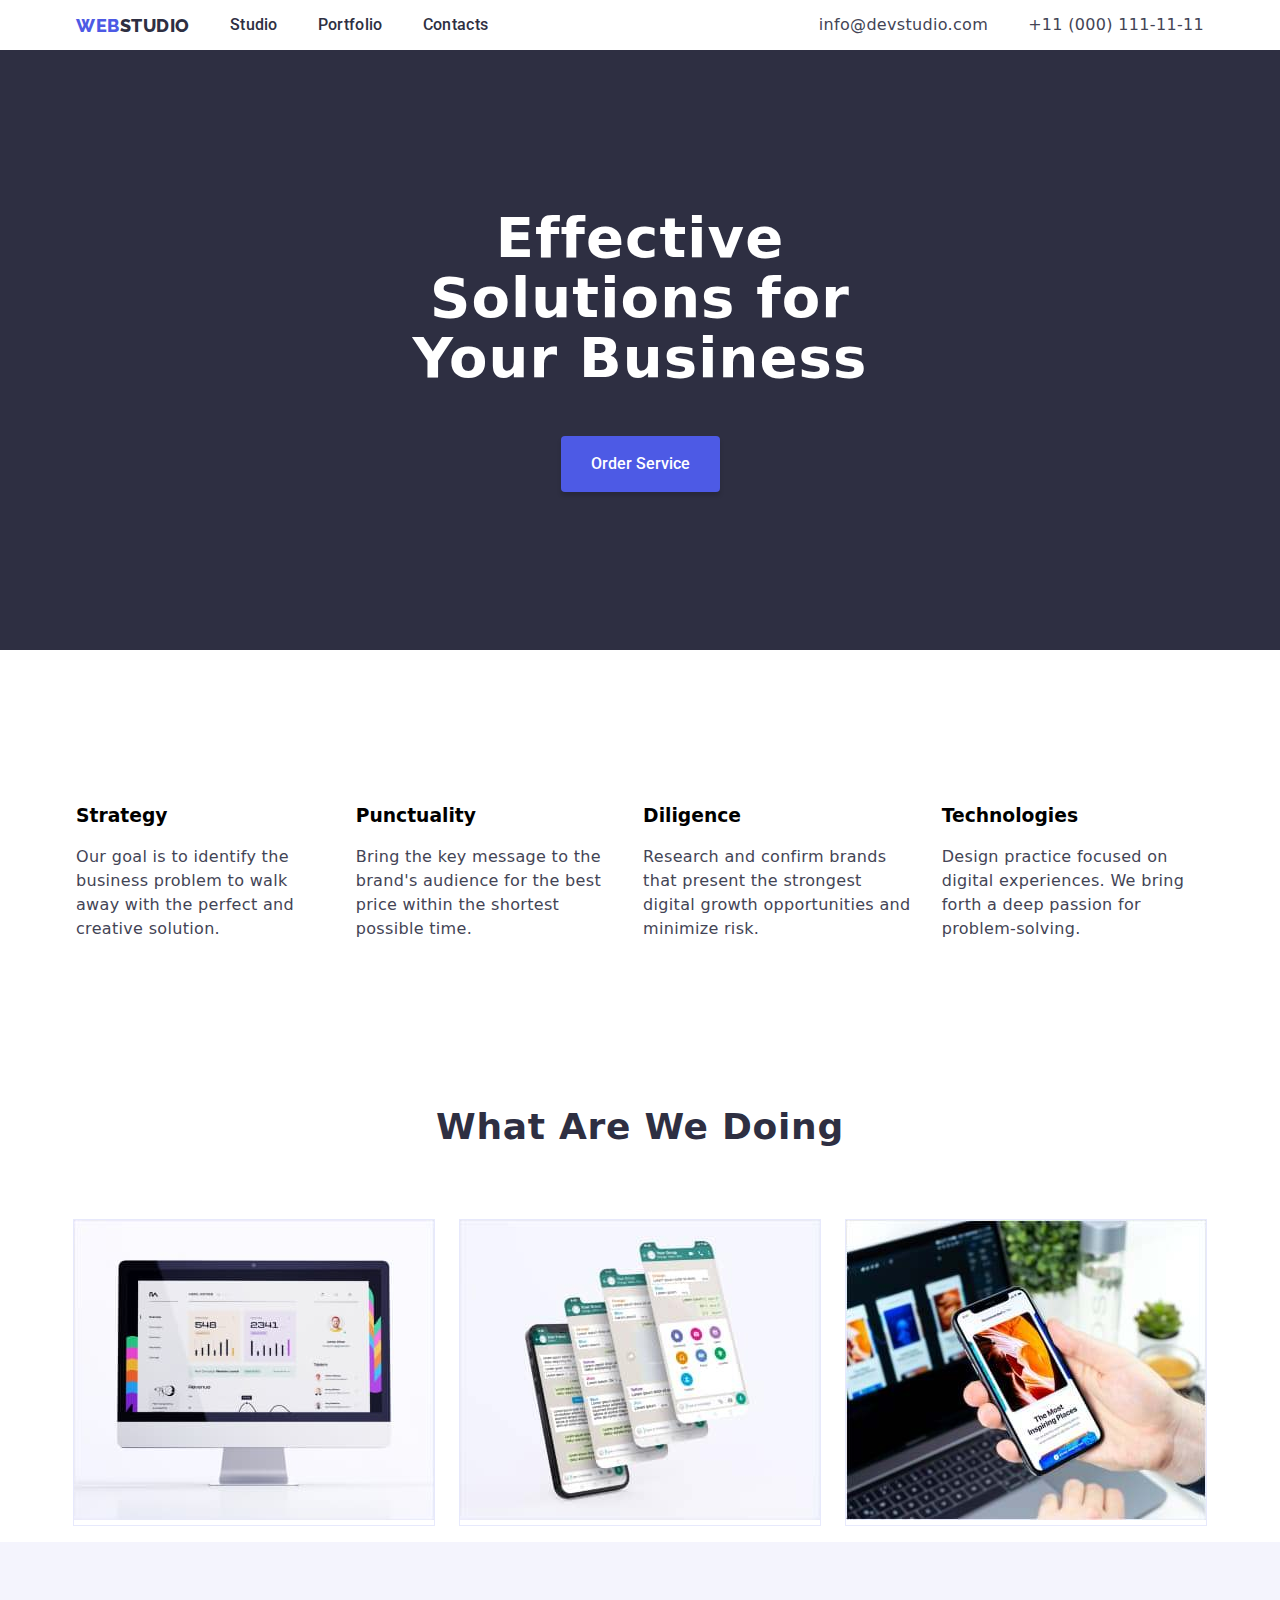
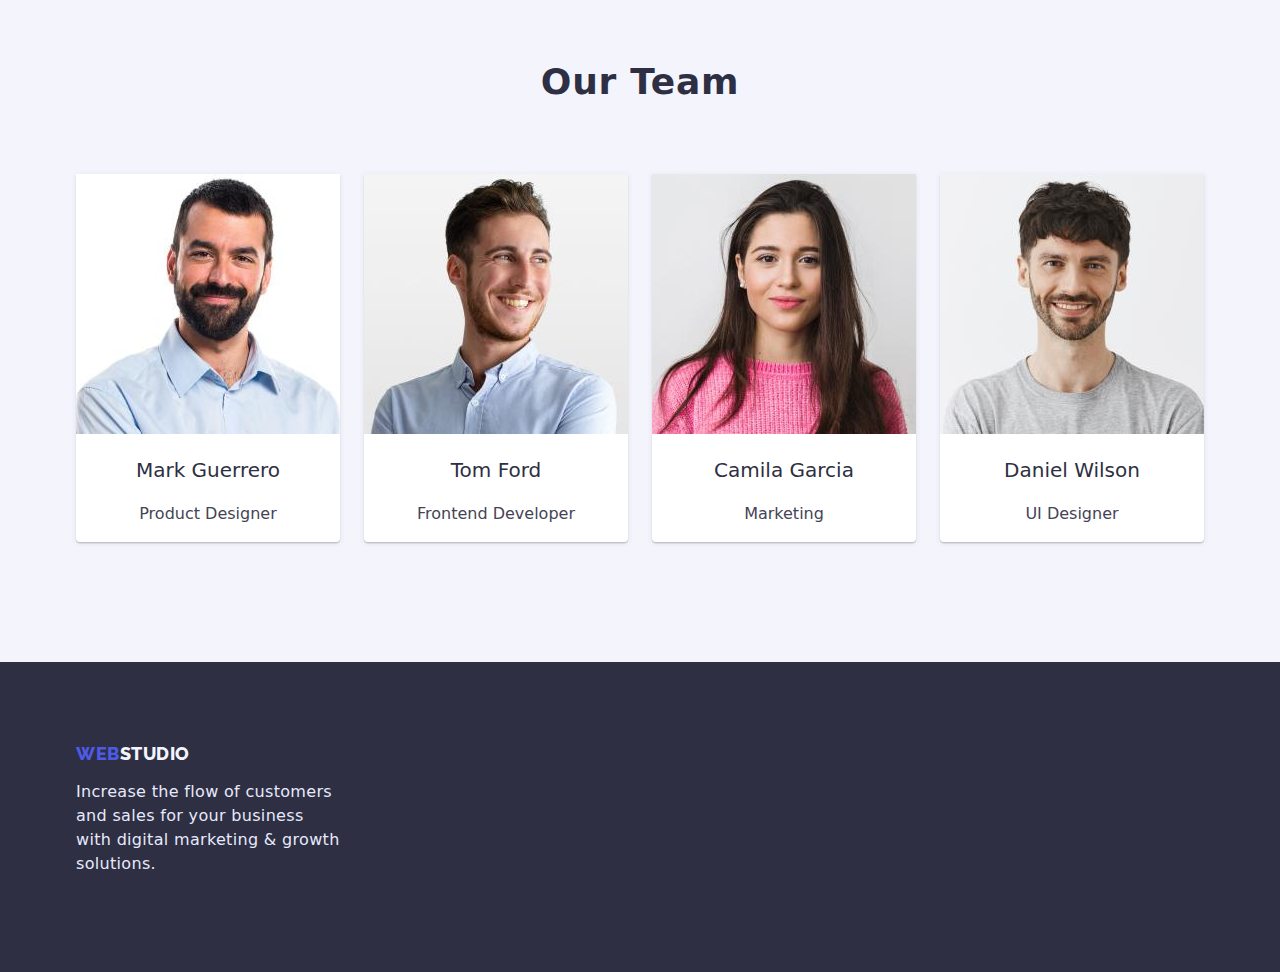
==== index.html @ f9d50184 "flexes" ====
<!DOCTYPE html>
<html lang="en">

<head>
  <meta charset="UTF-8" />
  <meta http-equiv="X-UA-Compatible" content="IE=edge" />
  <meta name="viewport" content="width=device-width, initial-scale=1.0" />
  <title>WebStudio</title>
  <link type="text/css" rel="preconnect" href="https://fonts.gstatic.com" crossorigin />
  <link type="text/css" rel="stylesheet" href="./css/styles.css" />
  <link rel="stylesheet" href="https://cdnjs.cloudflare.com/ajax/libs/modern-normalize/1.1.0/modern-normalize.min.css">
</head>

<body>
  <!--Top line-->
  <header>
    <div class="container">
      <!-- Main navigation -->
      <nav>
        <a class="design-logo" href="./index.html">Web<span class="desing-logo-part">Studio</span></a>
        <ul class="main-nav-buttons">
          <li><a class="links" href="./studio.html">Studio</a></li>
          <li class="portfolio">
            <a class="links" href="./portfolio.html">Portfolio</a>
          </li>
          <li><a class="links" href="./contacts.html">Contacts</a></li>
        </ul>
        <address>
          <ul class="contacts">
            <li class="mail">
              <a class="links" href=" mailto:info@devstudio.com">info@devstudio.com</a>
            </li>
            <li class="tel">
              <a class="links" href="tel:+110001111111">+11 (000) 111-11-11</a>
            </li>
          </ul>
        </address>
      </nav>
      <!-- Contacts -->

    </div>
  </header>
  <!-- Main content-->
  <!--section1-->
  <main>
    <section class="section1">
      <div class="container">
        <h1>Effective Solutions for Your Business</h1>
        <button class="order-button" type="button">Order Service</button>
      </div>
    </section>
    <!--section2-->
    <section>
      <div class="container">
        <h2 class="visually-hidden">Our Advantages</h2>
        <ul class="adv-list">
          <li>
            <h3 class="adv-headings">Strategy</h3>
            <p class="avd-inf">
              Our goal is to identify the business problem to walk away with the
              perfect and creative solution.
            </p>
          </li>
          <li>
            <h3 class="adv-headings">Punctuality</h3>
            <p class="avd-inf">
              Bring the key message to the brand's audience for the best price
              within the shortest possible time.
            </p>
          </li>
          <li>
            <h3 class="adv-headings">Diligence</h3>
            <p class="avd-inf">
              Research and confirm brands that present the strongest digital
              growth opportunities and minimize risk.
            </p>
          </li>
          <li>
            <h3 class="adv-headings">Technologies</h3>
            <p class="avd-inf">
              Design practice focused on digital experiences. We bring forth a
              deep passion for problem-solving.
            </p>
          </li>
        </ul>
      </div>
    </section>
    <!--Services-->
    <!--section3-->
    <section>
      <div class="container">
        <h2 class="options-title">What are we doing</h2>
        <ul class="options-list">
          <li class="options-img">
            <img src="./images/scrn.jpg" alt="apps" width="360" />
          </li>
          <li class="options-img">
            <img src="./images/phone.jpg" alt="websites" width="360" />
          </li>
          <li class="options-img">
            <img src="./images/phonescrn.jpg" alt="social media" width="360" />
          </li>
        </ul>
      </div>
    </section>
    <!--Our team-->
    <!--section4-->
    <section id="our-team">
      <div class="container">
        <h2 class="team-title">Our Team</h2>
        <ul class="team-list">
          <li>
            <img src="./images/teammemb2.jpg" alt="Mark Guerrero" width="264" />
            <h3>Mark Guerrero</h3>
            <p>Product Designer</p>
          </li>
          <li>
            <img src="./images/teammemb1.jpg" alt="Tom Ford" width="264" />
            <h3>Tom Ford</h3>
            <p>Frontend Developer</p>
          </li>
          <li>
            <img src="./images/teammemb.jpg" alt="Camila Garcia" width="264" />
            <h3>Camila Garcia</h3>
            <p>Marketing</p>
          </li>
          <li>
            <img src="./images/teammeb3.jpg" alt="Daniel Wilson" width="264" />
            <h3>Daniel Wilson</h3>
            <p>UI Designer</p>
          </li>
        </ul>
      </div>
    </section>
  </main>
  <!--Footer-->
  <footer>
    <div class="container">
      <a class="design-logo" href="./index.html">Web<span class="desing-logo-part2">Studio</span></a>
      <p class="footer-goal">
        Increase the flow of customers and sales for your business with digital
        marketing & growth solutions.
      </p>
    </div>
  </footer>
</body>

</html>
---- css/styles.css ----
@import url("https://fonts.googleapis.com/css2?family=Roboto:wght@400;500;700&display=swap");
@import url("https://fonts.googleapis.com/css2?family=Raleway:wght@800&display=swap");
* {
  box-sizing: border-box;
}
:root {
  --primary-brand: #4d5ae5;
  --dark: #2e2f42;
  --light: #f4f4fd;
  --text: #434455;
  --accent: #e7e9fc;
  --pressed-state: #404bbf;
}
body {
  background-color: white;
  margin: 0;
  font-family: "Roboto";
}
/*header*/
.container {
  width: 100%;
  max-width: 1158px;
  padding: 0 15px;
  margin: 0 auto;
}
header {
  width: 100%;
  top: 0;
  display: flex;
  align-items: center;
}

/*navigation*/

nav {
  display: flex;
  align-items: center;
  justify-content: space-around;
}
.design-logo {
  font-family: "Raleway";

  text-transform: uppercase;
  text-decoration: none;
  font-weight: 800;
  font-size: 18px;
  line-height: 21px;
  display: flex;
  align-items: center;
  letter-spacing: 0.03em;
  color: var(--primary-brand);
}

.desing-logo-part {
  text-decoration: none;
  display: flex;
  align-items: center;
  color: var(--dark);
}
.desing-logo-part2 {
  text-decoration: none;
  display: flex;
  align-items: center;
  color: var(--light);
}
.main-nav-buttons {
  display: flex;
  font-family: "Roboto";
  font-weight: 500;
  font-size: 16px;
  letter-spacing: 0.02em;
  list-style-type: none;
  cursor: pointer;
  flex-grow: 1;
  gap: 40px;
}

.main-nav-buttons .links {
  color: var(--dark);
}
.main-nav-buttons .links:active {
  color: var(--pressed-state);
  text-decoration: underline var(--pressed-state);
}

.links {
  text-decoration-line: none;
}

/*contacts*/
.contacts {
  font-size: 16px;
  letter-spacing: 0.02em;
  align-items: center;
  display: flex;
  list-style-type: none;
  margin: 0;
  padding: 0;
}

.contacts .mail {
  margin-right: 40px;
}
.contacts a {
  font-style: normal;
  color: var(--text);
}
.contacts a:active {
  color: var(--pressed-state);
}
/*section*/
.section1 {
  display: flex;
  background-color: var(--dark);
  height: 600px;
  align-items: center;
  justify-content: center;
  flex-direction: column;
}
h1 {
  width: 511px;
  font-weight: 700;
  font-size: 56px;
  line-height: 60px;
  text-align: center;
  letter-spacing: 0.02em;
  color: white;
  margin: 0 auto 48px auto;
}
.order-button {
  width: 159px;
  height: 56px;
  font-family: "Roboto";
  margin: auto;
  font-weight: 500;
  font-size: 16px;
  display: flex;
  background: var(--primary-brand);
  box-shadow: 0px 4px 4px rgba(0, 0, 0, 0.15);
  cursor: pointer;
  border-radius: 4px;
  align-items: center;
  justify-content: center;
  color: white;
  padding: 0;
  border: 0;
}
.order-button:hover {
  background-color: var(--pressed-state);
}
.visually-hidden {
  position: absolute;
  width: 1px;
  height: 1px;
  margin: -1px;
  border: 0;
  padding: 0;
  white-space: nowrap;
  clip-path: inset(100%);
  clip: rect(0 0 0 0);
  overflow: hidden;
}
.adv-list {
  display: flex;
  list-style-type: none;
  justify-content: center;
  gap: 24px;
  padding: 120px 0;
}
h2 {
  font-weight: 700;
  font-size: 36px;
  line-height: 40px;
  text-align: center;
  letter-spacing: 0.02em;
  text-transform: capitalize;
  color: var(--dark);
}

.avd-inf {
  font-size: 16px;
  line-height: 24px;
  letter-spacing: 0.02em;
  color: var(--text);
  padding: 0px;
}
/*Services*/
/*section3*/
.options-title {
  text-transform: capitalize;
  text-align: center;
  margin-bottom: 72px;
}
.options-list {
  padding: 0;
  justify-content: center;
  gap: 24px;
  list-style-type: none;
  display: flex;
}
.options-img {
  box-sizing: border-box;
  background-blend-mode: soft-light, normal;
  border: 1px solid var(--accent);
}
/*Our team*/
/*section4*/
#our-team {
  background-color: var(--light);
  padding: 120px 0;
}
.team-title {
  text-transform: capitalize;
  margin: 0 0 72px 0;
}
.team-list {
  list-style-type: none;
  justify-content: center;
  display: flex;
  margin: 0 156px;
  padding: 0;
}
.team-list li {
  text-align: center;
  margin: 0 12px;
  background: white;
  box-shadow: 0px 1px 6px rgba(46, 47, 66, 0.08),
    0px 1px 1px rgba(46, 47, 66, 0.16), 0px 2px 1px rgba(46, 47, 66, 0.08);
  border-radius: 0px 0px 4px 4px;
}
.team-list h3 {
  font-weight: 500;
  font-size: 20px;
  line-height: 24px;
  color: var(--dark);
}
.team-list p {
  font-size: 16px;
  line-height: 24px;
  color: var(--text);
}
/*footer*/
footer {
  height: 310px;
  background: var(--dark);
  align-items: center;
  display: flex;
}
.footer-goal {
  width: 264px;
  font-size: 16px;
  line-height: 24px;
  letter-spacing: 0.02em;
  color: var(--accent);
}
/*PORTFOLIO*/
.panel-buttons {
  list-style-type: none;
  justify-content: center;
  display: flex;
  flex-direction: row;
  align-items: flex-start;
  padding: 0px;
  gap: 24px;
  margin: 96px 0 72px 0;
}
.optins-button {
  padding: 12px 24px;
  height: 48px;
  background: var(--light);
  border: 1px solid var(--accent);
  border-radius: 4px;
  /*text button*/
  font-family: "Roboto";

  font-weight: 500;
  font-size: 16px;
  line-height: 24px;
  display: flex;
  align-items: center;
  text-align: center;
  letter-spacing: 0.04em;
  color: var(--primary-brand);
}
.optins-button:hover {
  background-color: var(--pressed-state);
  color: white;
  cursor: pointer;
}

.work-examples {
  width: calc(100% - 312px);
  flex-wrap: wrap;
  list-style-type: none;
  justify-content: center;
  display: flex;
  margin: 0 156px 72px 156px;
  padding: 0;
}
.work-examples li {
  width: calc(100% / 3 - 26px);
  height: 420px;
  margin: 0 12px;
  box-sizing: border-box;
  background: white;
  border: 1px solid var(--accent);
  margin-bottom: 48px;
}
.work-examples h3 {
  margin: 32px 0 8px 16px;
  font-weight: 500;
  font-size: 20px;
  line-height: 24px;
  letter-spacing: 0.02em;
  color: var(--dark);
}
.work-examples p {
  margin: 0 0 32px 16px;
  font-size: 16px;
  line-height: 24px;
  letter-spacing: 0.02em;
  color: var(--text);
}
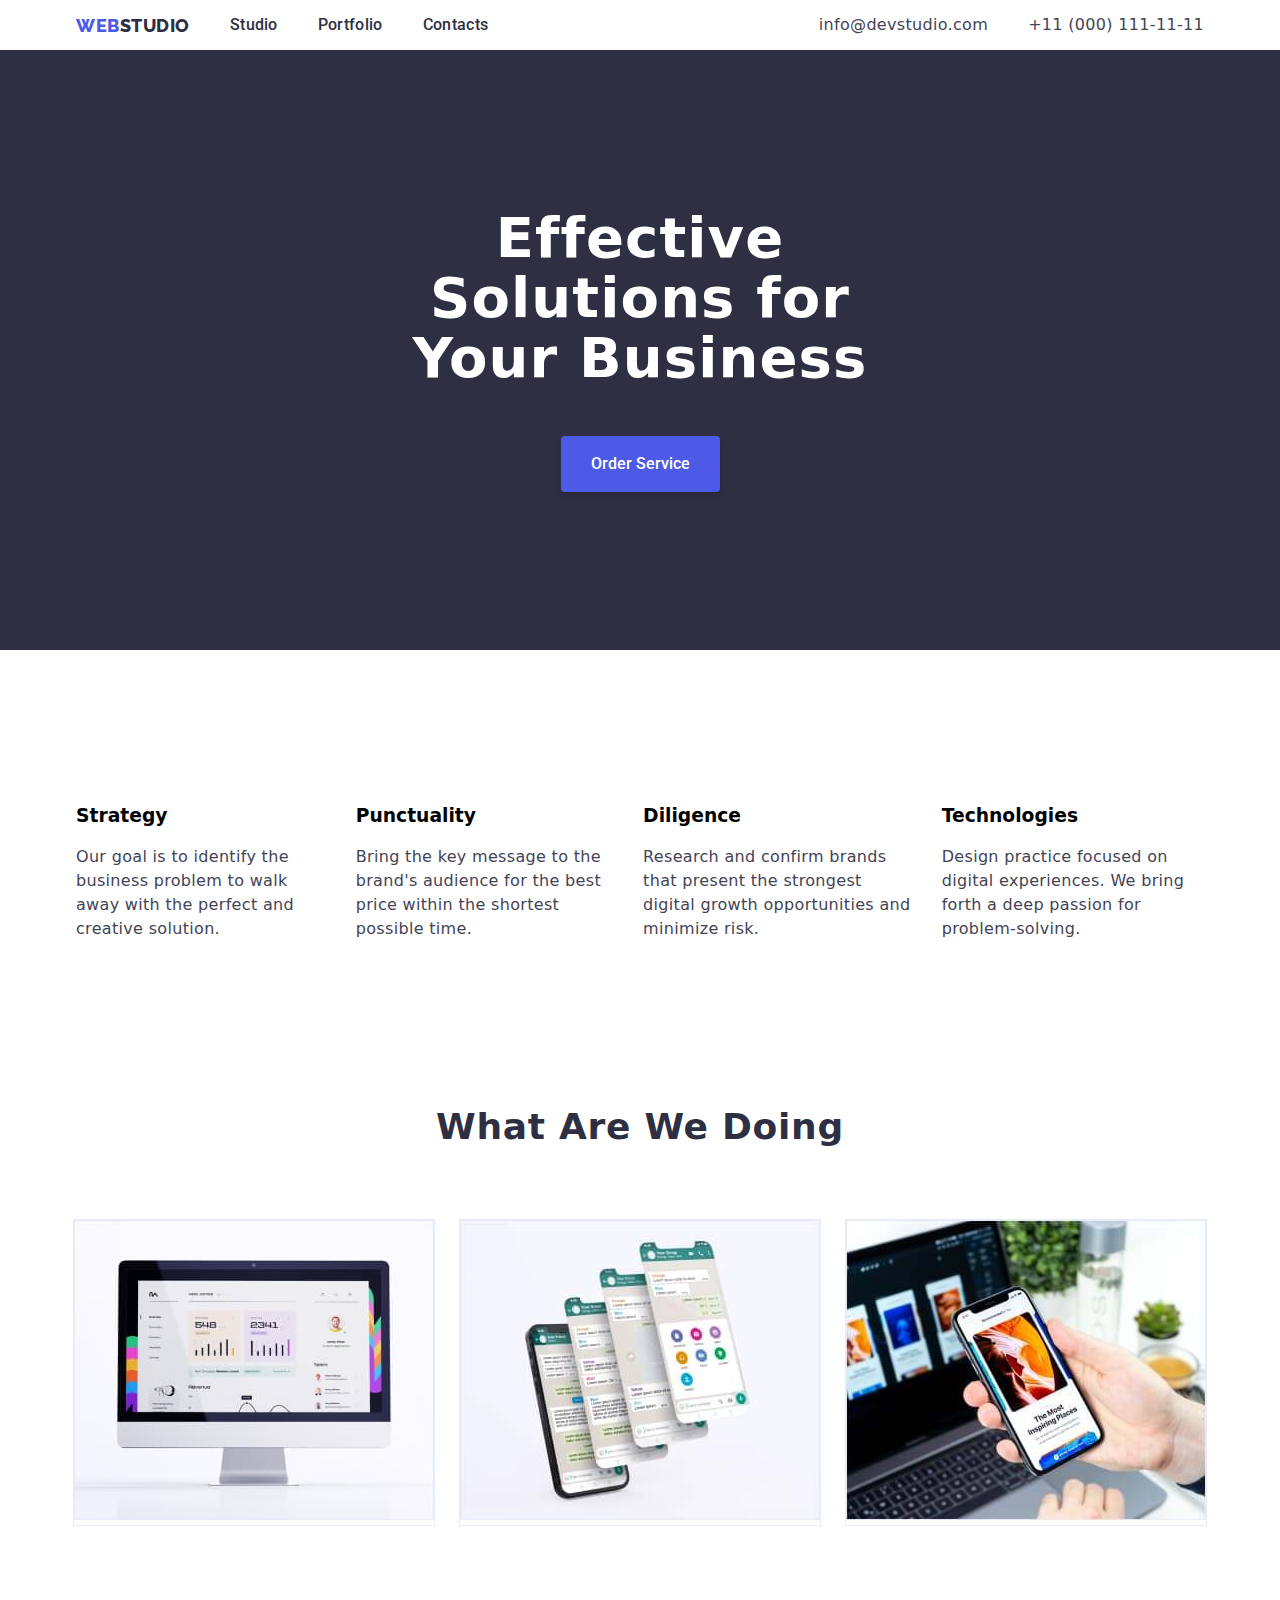
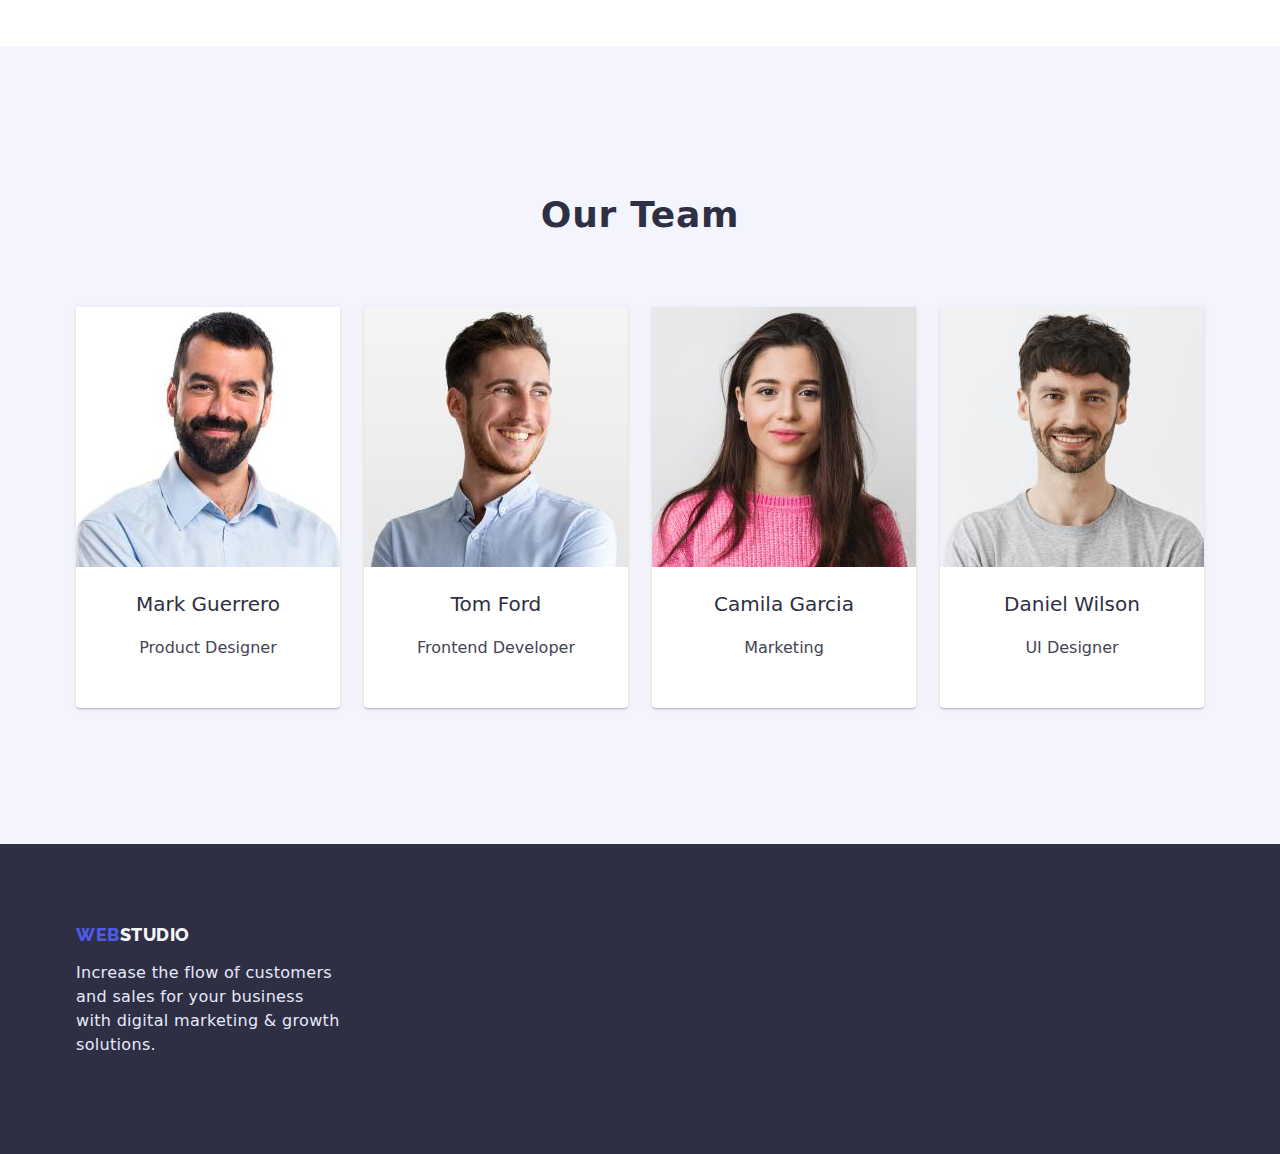
==== commit 4ca6dbff: "finish" ====
--- a/index.html
+++ b/index.html
@@ -105,29 +105,37 @@
     </section>
     <!--Our team-->
     <!--section4-->
-    <section id="our-team">
+    <section id="team-members-section">
       <div class="container">
-        <h2 class="team-title">Our Team</h2>
-        <ul class="team-list">
+        <h2>Our Team</h2>
+        <ul class="team-members-list">
           <li>
-            <img src="./images/teammemb2.jpg" alt="Mark Guerrero" width="264" />
-            <h3>Mark Guerrero</h3>
-            <p>Product Designer</p>
+            <div class="member">
+              <img src="./images/teammemb2.jpg" alt="Mark Guerrero" width="264" />
+              <h3 class="member-name">Mark Guerrero</h3>
+              <p class="member-job">Product Designer</p>
+            </div>
           </li>
           <li>
-            <img src="./images/teammemb1.jpg" alt="Tom Ford" width="264" />
-            <h3>Tom Ford</h3>
-            <p>Frontend Developer</p>
+            <div class="member">
+              <img src="./images/teammemb1.jpg" alt="Tom Ford" width="264" />
+              <h3 class="member-name">Tom Ford</h3>
+              <p class="member-job">Frontend Developer</p>
+            </div>
           </li>
           <li>
-            <img src="./images/teammemb.jpg" alt="Camila Garcia" width="264" />
-            <h3>Camila Garcia</h3>
-            <p>Marketing</p>
+            <div class="member">
+              <img src="./images/teammemb.jpg" alt="Camila Garcia" width="264" />
+              <h3 class="member-name">Camila Garcia</h3>
+              <p class="member-job">Marketing</p>
+            </div>
           </li>
           <li>
-            <img src="./images/teammeb3.jpg" alt="Daniel Wilson" width="264" />
-            <h3>Daniel Wilson</h3>
-            <p>UI Designer</p>
+            <div class="member">
+              <img src="./images/teammeb3.jpg" alt="Daniel Wilson" width="264" />
+              <h3 class="member-name">Daniel Wilson</h3>
+              <p class="member-job">UI Designer</p>
+            </div>
           </li>
         </ul>
       </div>
--- a/css/styles.css
+++ b/css/styles.css
@@ -186,7 +186,7 @@
 }
 /*Services*/
 /*section3*/
-.options-title {
+h2 {
   text-transform: capitalize;
   text-align: center;
   margin-bottom: 72px;
@@ -205,36 +205,34 @@
 }
 /*Our team*/
 /*section4*/
-#our-team {
+#team-members-section {
+  margin-top: 120px;
+  padding: 120px 0 120px 0;
   background-color: var(--light);
-  padding: 120px 0;
-}
-.team-title {
-  text-transform: capitalize;
-  margin: 0 0 72px 0;
-}
-.team-list {
-  list-style-type: none;
-  justify-content: center;
-  display: flex;
-  margin: 0 156px;
-  padding: 0;
-}
-.team-list li {
-  text-align: center;
-  margin: 0 12px;
+}
+.team-members-list {
+  padding: 0;
+  justify-content: center;
+  gap: 24px;
+  list-style-type: none;
+  display: flex;
+  flex-wrap: wrap;
+}
+.member {
+  padding-bottom: 32px;
+  text-align: center;
   background: white;
   box-shadow: 0px 1px 6px rgba(46, 47, 66, 0.08),
     0px 1px 1px rgba(46, 47, 66, 0.16), 0px 2px 1px rgba(46, 47, 66, 0.08);
   border-radius: 0px 0px 4px 4px;
 }
-.team-list h3 {
+.member-name {
   font-weight: 500;
   font-size: 20px;
   line-height: 24px;
   color: var(--dark);
 }
-.team-list p {
+.member-job {
   font-size: 16px;
   line-height: 24px;
   color: var(--text);
@@ -289,33 +287,27 @@
 }
 
 .work-examples {
-  width: calc(100% - 312px);
+  padding: 0;
+  justify-content: center;
+  gap: 24px;
+  list-style-type: none;
+  display: flex;
   flex-wrap: wrap;
-  list-style-type: none;
-  justify-content: center;
-  display: flex;
-  margin: 0 156px 72px 156px;
-  padding: 0;
-}
-.work-examples li {
-  width: calc(100% / 3 - 26px);
-  height: 420px;
-  margin: 0 12px;
-  box-sizing: border-box;
+  margin-bottom: 120px;
+}
+.work-item {
+  flex-basis: calc((100% - 48px) / 3);
   background: white;
-  border: 1px solid var(--accent);
-  margin-bottom: 48px;
-}
-.work-examples h3 {
-  margin: 32px 0 8px 16px;
+  border: 0 solid var(--accent);
+}
+.work-item-title {
   font-weight: 500;
   font-size: 20px;
   line-height: 24px;
   letter-spacing: 0.02em;
   color: var(--dark);
 }
-.work-examples p {
-  margin: 0 0 32px 16px;
+.work-item-sphere {
   font-size: 16px;
   line-height: 24px;
   letter-spacing: 0.02em;
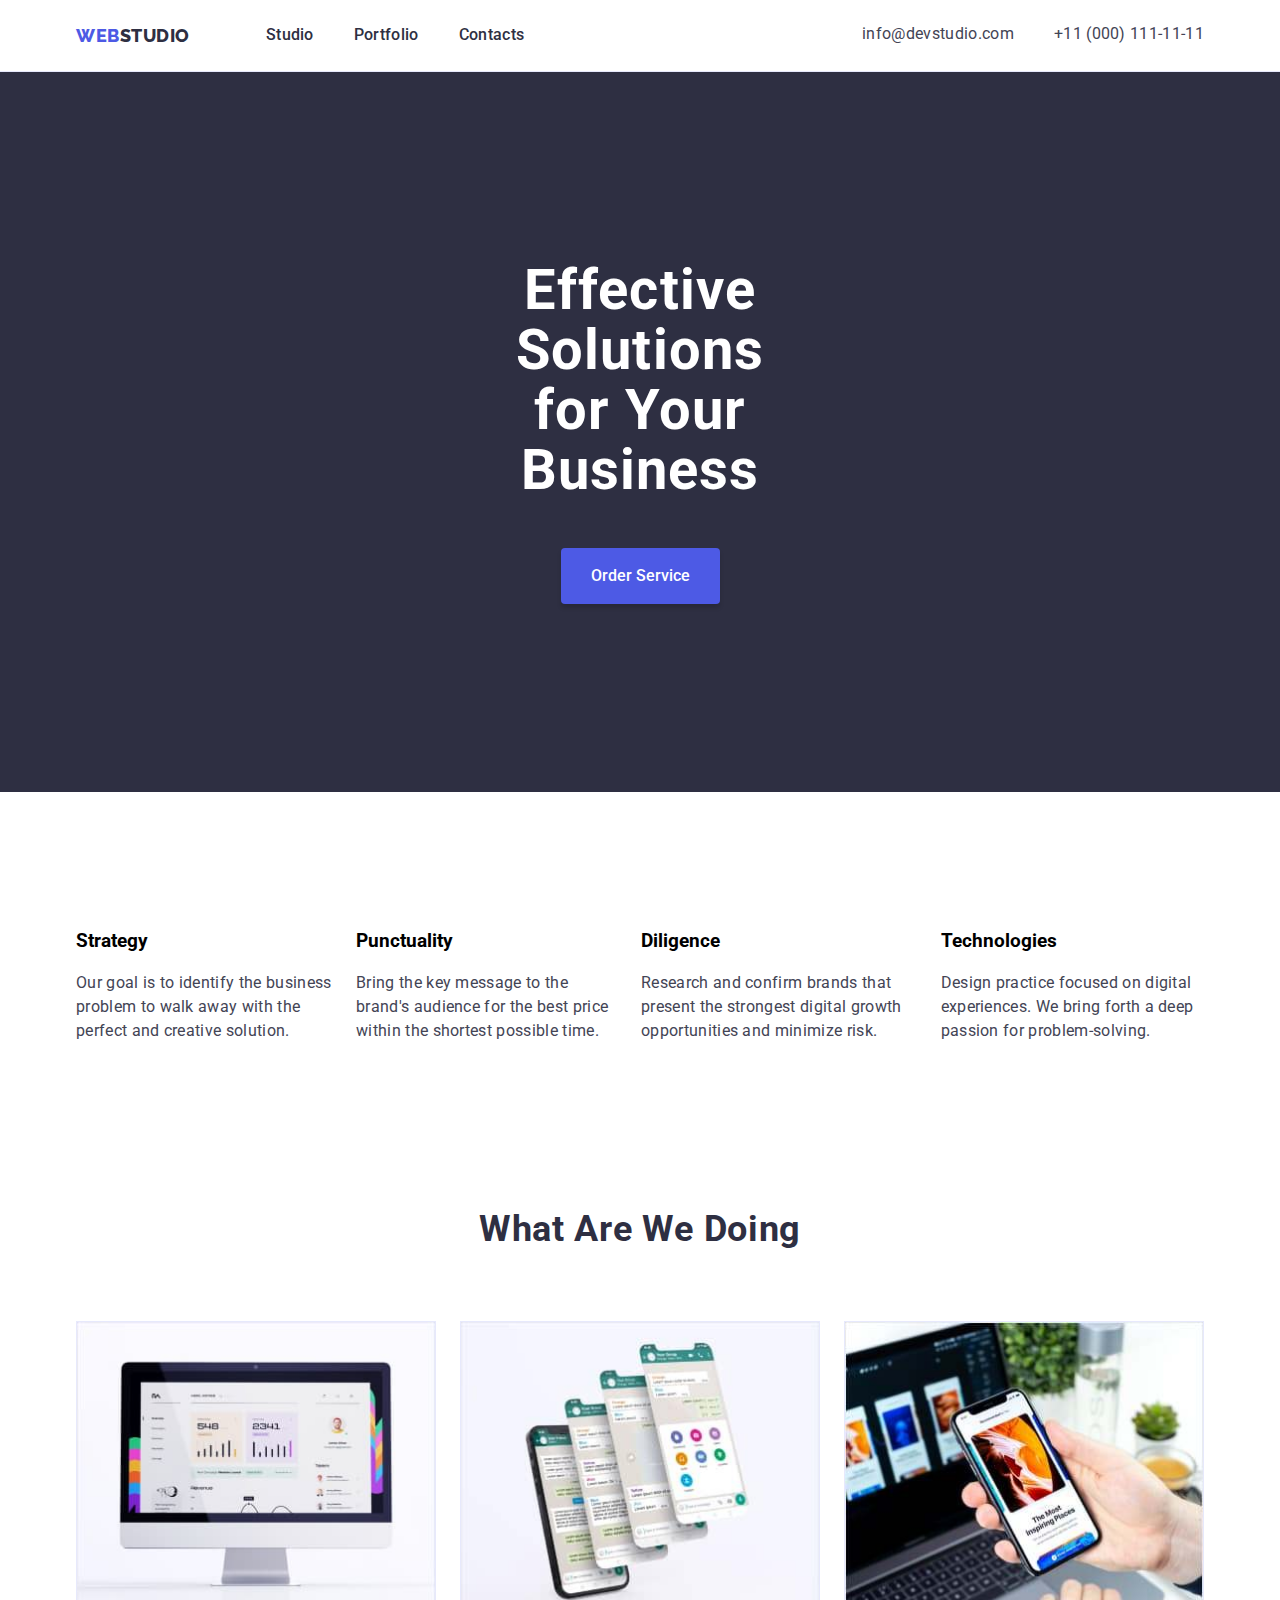
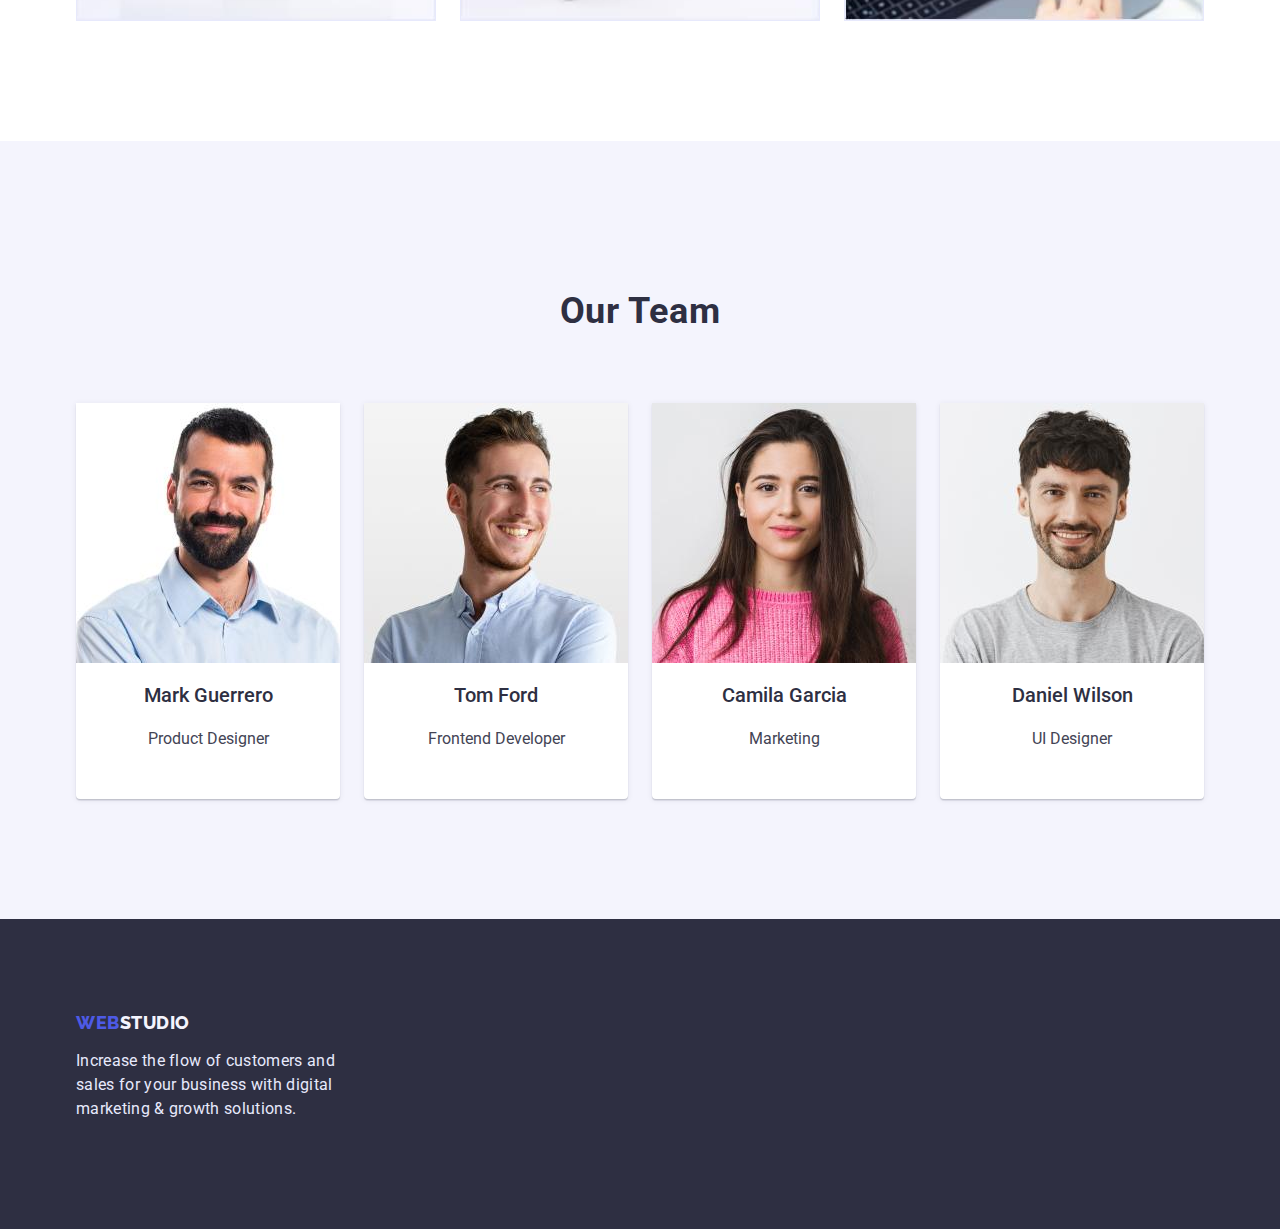
==== commit 8f004750: "changes" ====
--- a/index.html
+++ b/index.html
@@ -8,13 +8,12 @@
   <title>WebStudio</title>
   <link type="text/css" rel="preconnect" href="https://fonts.gstatic.com" crossorigin />
   <link type="text/css" rel="stylesheet" href="./css/styles.css" />
-  <link rel="stylesheet" href="https://cdnjs.cloudflare.com/ajax/libs/modern-normalize/1.1.0/modern-normalize.min.css">
 </head>
 
 <body>
   <!--Top line-->
   <header>
-    <div class="container">
+    <div class="container" id="header-container">
       <!-- Main navigation -->
       <nav>
         <a class="design-logo" href="./index.html">Web<span class="desing-logo-part">Studio</span></a>
@@ -25,17 +24,17 @@
           </li>
           <li><a class="links" href="./contacts.html">Contacts</a></li>
         </ul>
-        <address>
-          <ul class="contacts">
-            <li class="mail">
-              <a class="links" href=" mailto:info@devstudio.com">info@devstudio.com</a>
-            </li>
-            <li class="tel">
-              <a class="links" href="tel:+110001111111">+11 (000) 111-11-11</a>
-            </li>
-          </ul>
-        </address>
       </nav>
+      <address>
+        <ul class="contacts">
+          <li class="mail">
+            <a class="links" href=" mailto:info@devstudio.com">info@devstudio.com</a>
+          </li>
+          <li class="tel">
+            <a class="links" href="tel:+110001111111">+11 (000) 111-11-11</a>
+          </li>
+        </ul>
+      </address>
       <!-- Contacts -->
 
     </div>
@@ -87,7 +86,7 @@
     </section>
     <!--Services-->
     <!--section3-->
-    <section>
+    <section id="section3">
       <div class="container">
         <h2 class="options-title">What are we doing</h2>
         <ul class="options-list">
--- a/css/styles.css
+++ b/css/styles.css
@@ -1,5 +1,6 @@
 @import url("https://fonts.googleapis.com/css2?family=Roboto:wght@400;500;700&display=swap");
 @import url("https://fonts.googleapis.com/css2?family=Raleway:wght@800&display=swap");
+@import url("https://cdnjs.cloudflare.com/ajax/libs/modern-normalize/1.1.0/modern-normalize.min.css");
 * {
   box-sizing: border-box;
 }
@@ -16,6 +17,15 @@
   margin: 0;
   font-family: "Roboto";
 }
+ul {
+  margin: 0;
+  padding: 0;
+}
+img {
+  display: block;
+  max-width: 100%;
+  height: auto;
+}
 /*header*/
 .container {
   width: 100%;
@@ -23,11 +33,16 @@
   padding: 0 15px;
   margin: 0 auto;
 }
+#header-container {
+  display: flex;
+  justify-content: space-between;
+}
 header {
   width: 100%;
-  top: 0;
-  display: flex;
-  align-items: center;
+  display: flex;
+  align-items: center;
+  height: 72px;
+  border-bottom: 1px solid var(--accent);
 }
 
 /*navigation*/
@@ -39,7 +54,7 @@
 }
 .design-logo {
   font-family: "Raleway";
-
+  margin-right: 76px;
   text-transform: uppercase;
   text-decoration: none;
   font-weight: 800;
@@ -94,8 +109,6 @@
   align-items: center;
   display: flex;
   list-style-type: none;
-  margin: 0;
-  padding: 0;
 }
 
 .contacts .mail {
@@ -112,13 +125,12 @@
 .section1 {
   display: flex;
   background-color: var(--dark);
-  height: 600px;
+  padding: 188px 472px;
   align-items: center;
   justify-content: center;
   flex-direction: column;
 }
 h1 {
-  width: 511px;
   font-weight: 700;
   font-size: 56px;
   line-height: 60px;
@@ -186,13 +198,15 @@
 }
 /*Services*/
 /*section3*/
+#section3 {
+  padding-bottom: 120px;
+}
 h2 {
   text-transform: capitalize;
   text-align: center;
   margin-bottom: 72px;
 }
 .options-list {
-  padding: 0;
   justify-content: center;
   gap: 24px;
   list-style-type: none;
@@ -206,12 +220,10 @@
 /*Our team*/
 /*section4*/
 #team-members-section {
-  margin-top: 120px;
-  padding: 120px 0 120px 0;
+  padding: 120px 0;
   background-color: var(--light);
 }
 .team-members-list {
-  padding: 0;
   justify-content: center;
   gap: 24px;
   list-style-type: none;
@@ -287,7 +299,6 @@
 }
 
 .work-examples {
-  padding: 0;
   justify-content: center;
   gap: 24px;
   list-style-type: none;
@@ -296,9 +307,9 @@
   margin-bottom: 120px;
 }
 .work-item {
-  flex-basis: calc((100% - 48px) / 3);
+  flex-basis: calc((100% - 52px) / 3);
   background: white;
-  border: 0 solid var(--accent);
+  border: 1px solid var(--accent);
 }
 .work-item-title {
   font-weight: 500;
@@ -313,3 +324,6 @@
   letter-spacing: 0.02em;
   color: var(--text);
 }
+.work-description {
+  padding: 32px 0 32px 16px;
+}
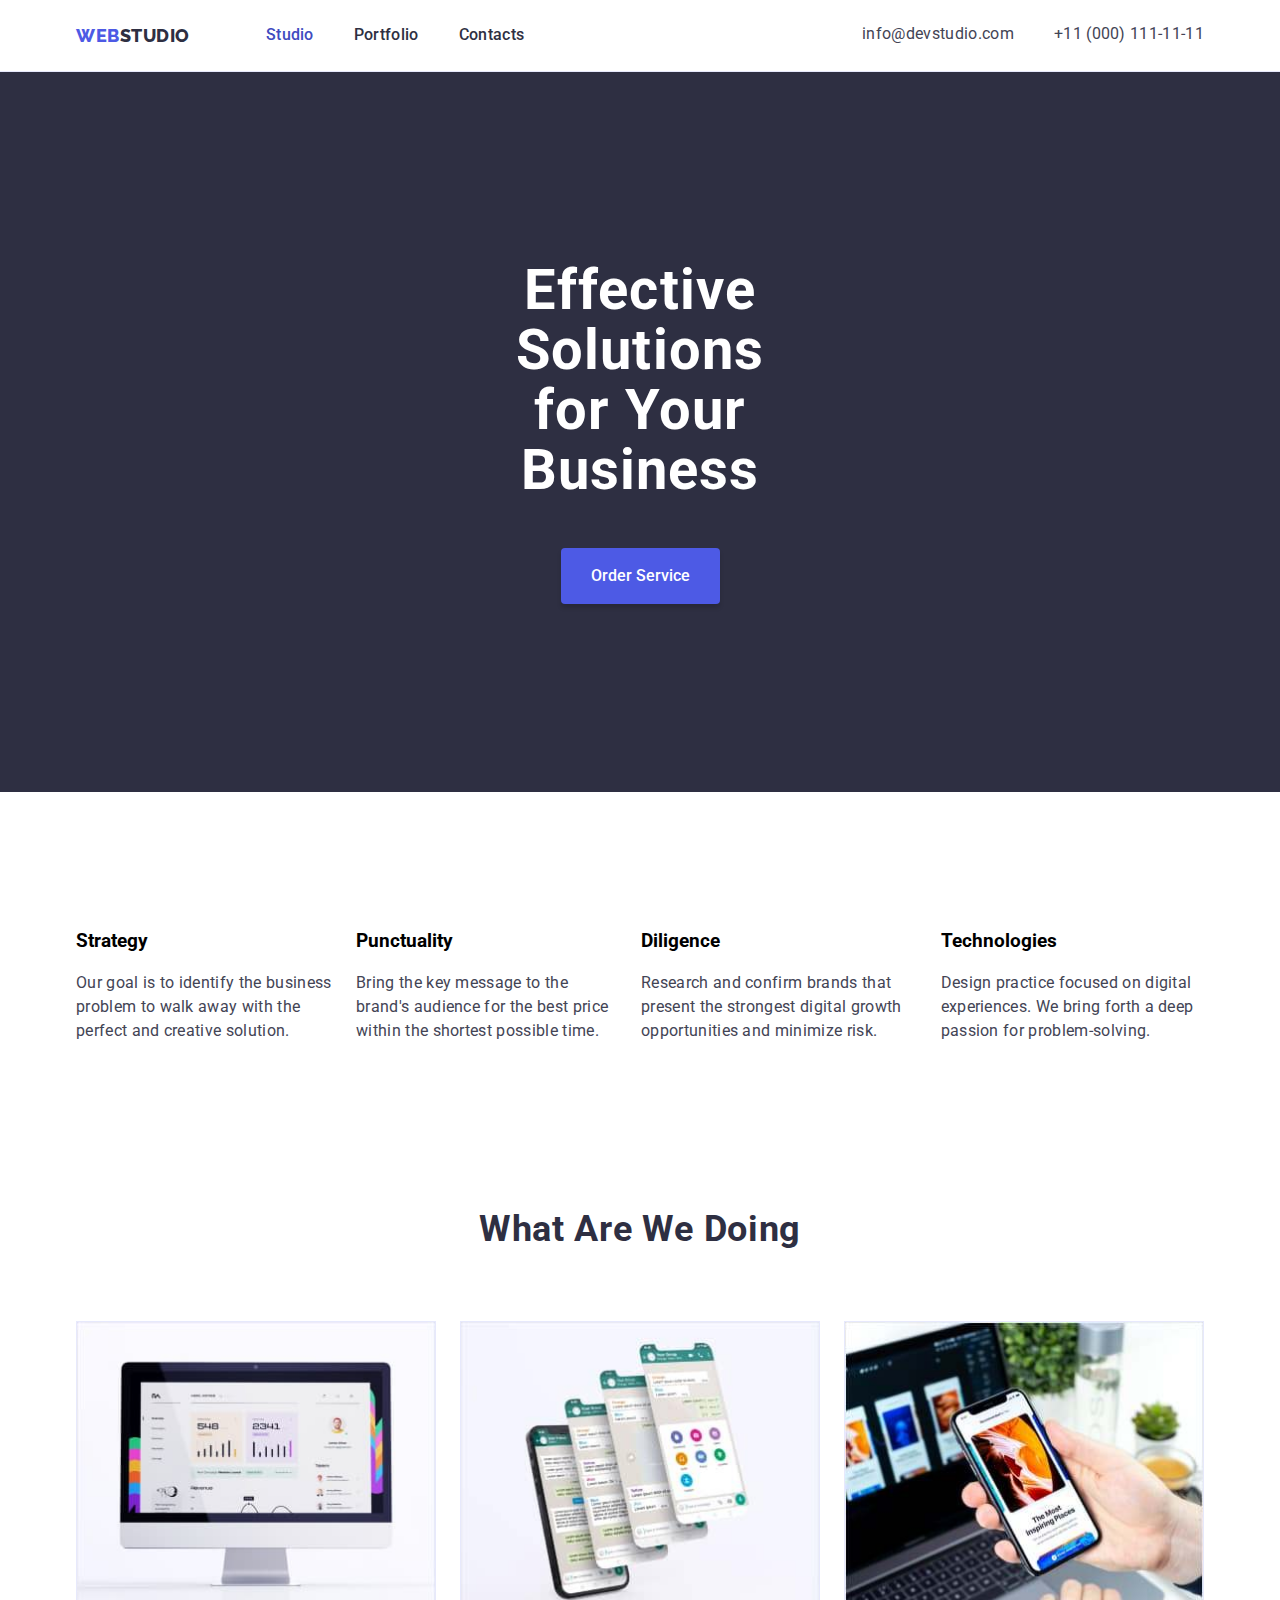
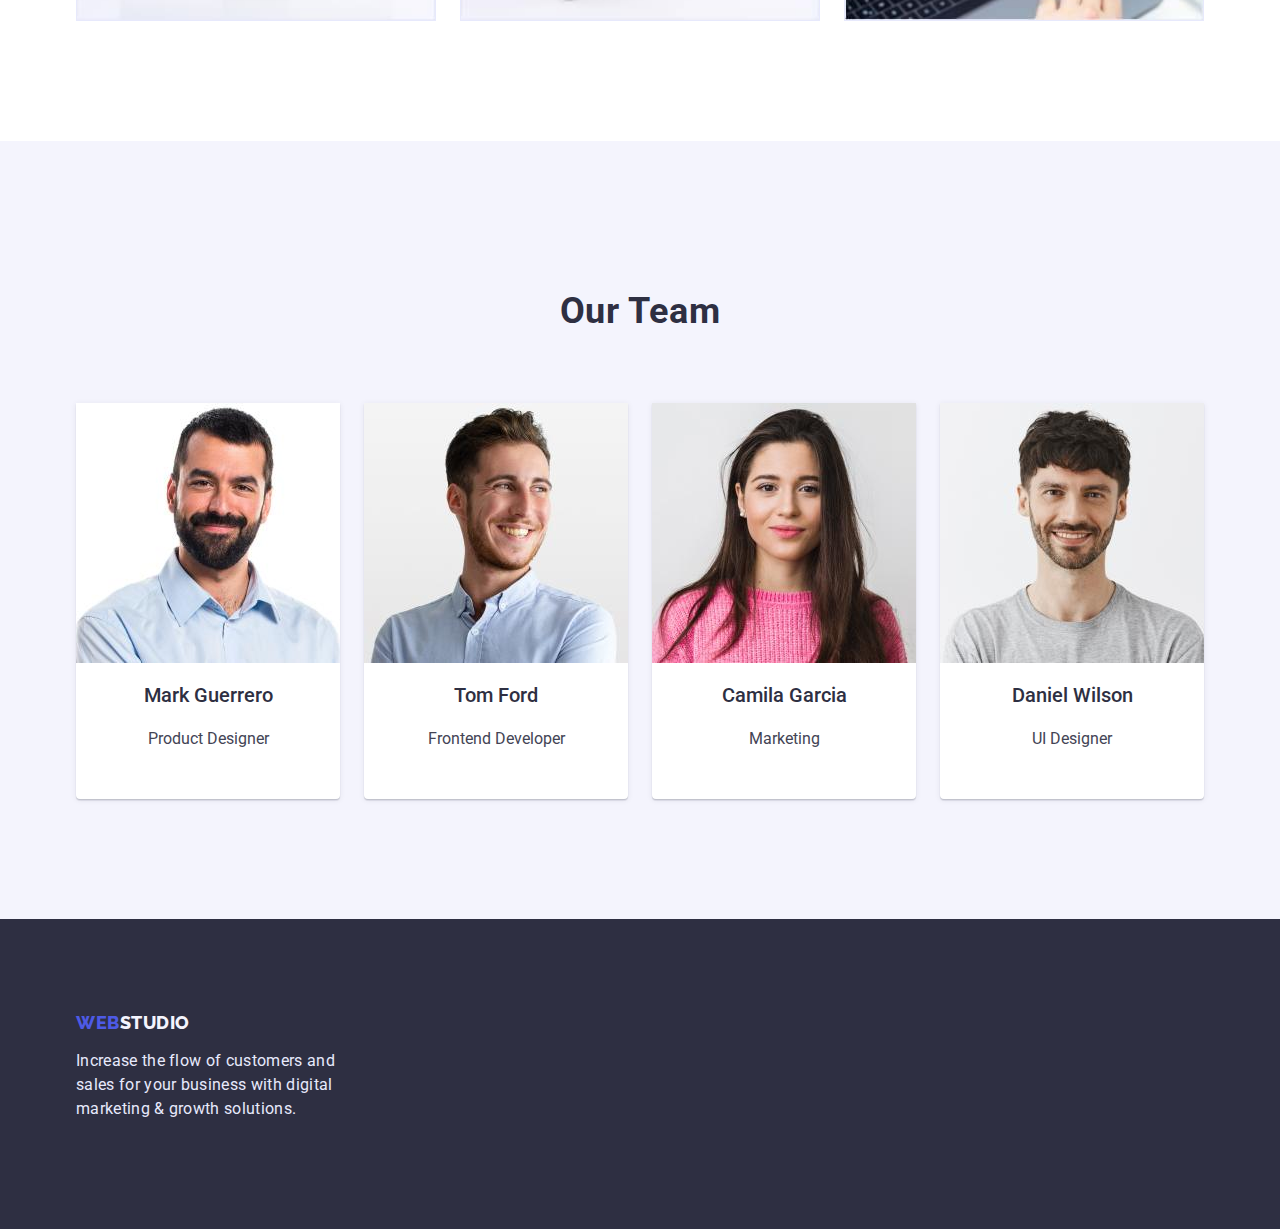
==== commit 7e30292b: "CHANGES" ====
--- a/index.html
+++ b/index.html
@@ -18,7 +18,7 @@
       <nav>
         <a class="design-logo" href="./index.html">Web<span class="desing-logo-part">Studio</span></a>
         <ul class="main-nav-buttons">
-          <li><a class="links" href="./studio.html">Studio</a></li>
+          <li><a class="links current" href="./index.html">Studio</a></li>
           <li class="portfolio">
             <a class="links" href="./portfolio.html">Portfolio</a>
           </li>
--- a/css/styles.css
+++ b/css/styles.css
@@ -101,7 +101,9 @@
 .links {
   text-decoration-line: none;
 }
-
+.links.current {
+  color: var(--pressed-state);
+}
 /*contacts*/
 .contacts {
   font-size: 16px;
@@ -300,7 +302,8 @@
 
 .work-examples {
   justify-content: center;
-  gap: 24px;
+  row-gap: 48px;
+  column-gap: 24px;
   list-style-type: none;
   display: flex;
   flex-wrap: wrap;
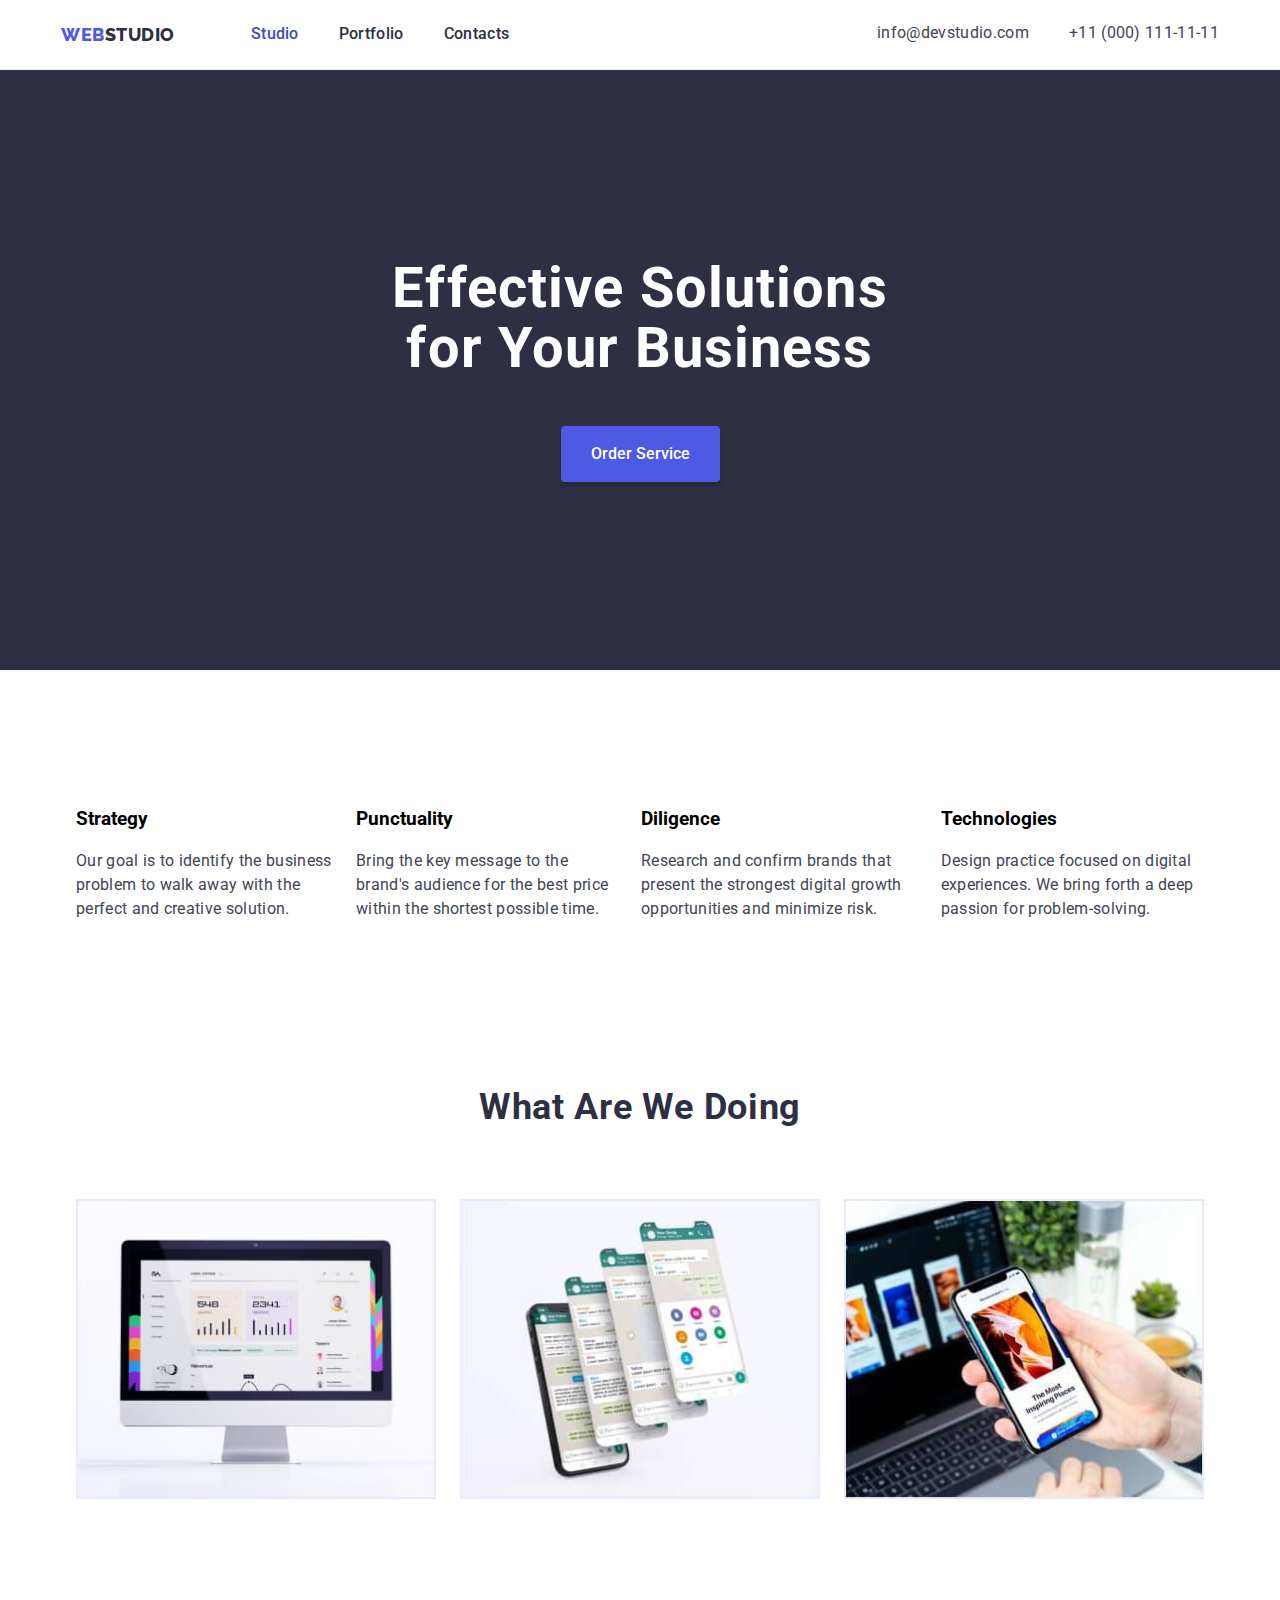
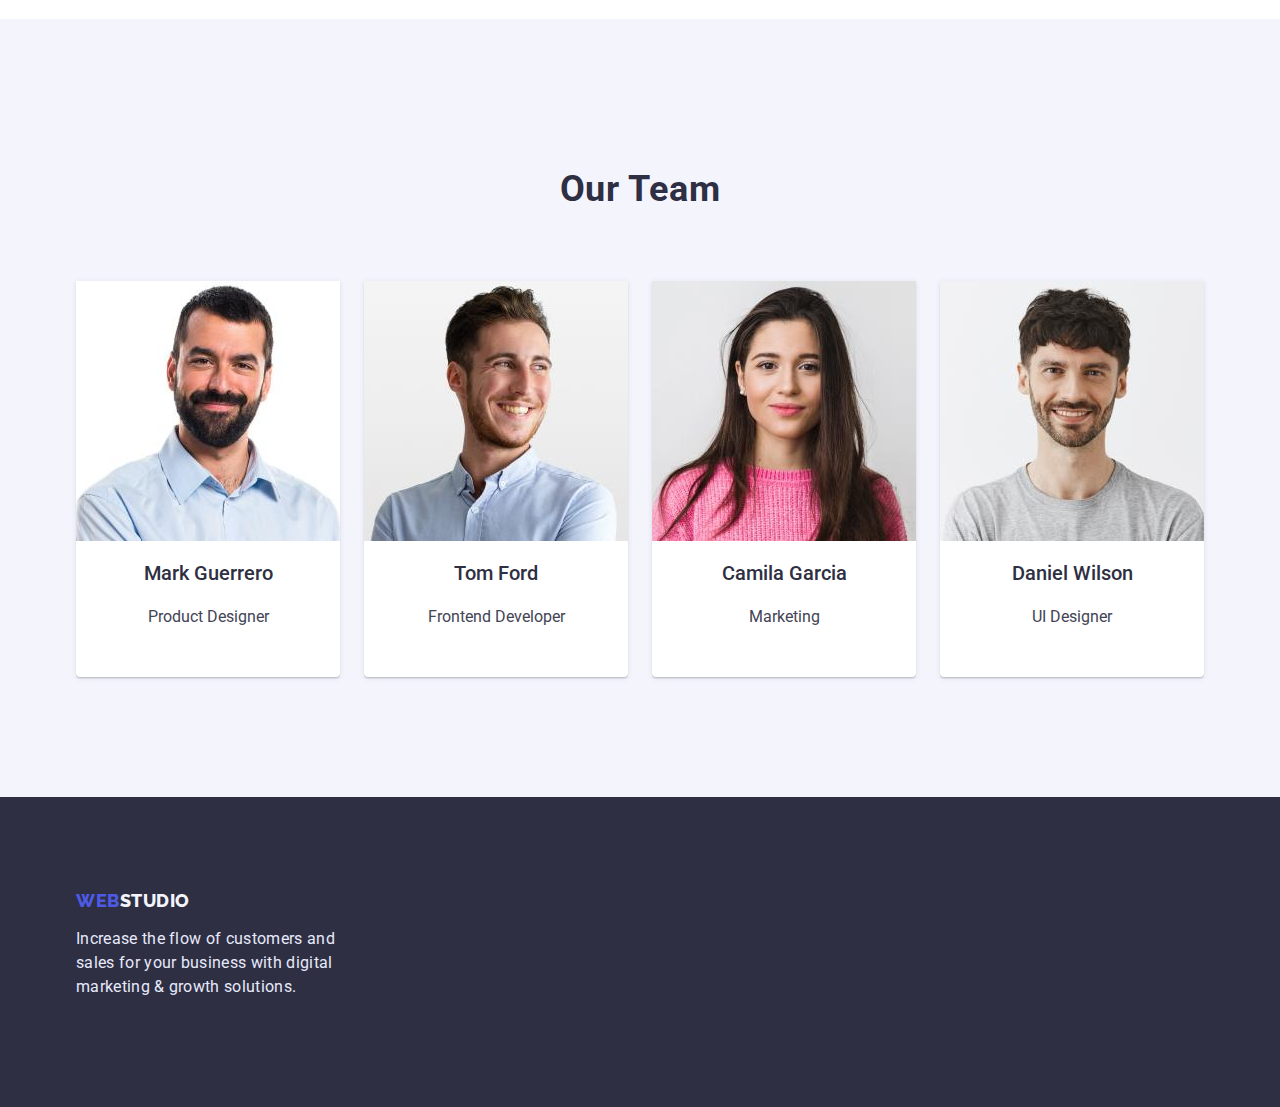
==== commit 33cb372f: "changes 14.02" ====
--- a/index.html
+++ b/index.html
@@ -49,7 +49,7 @@
       </div>
     </section>
     <!--section2-->
-    <section>
+    <section id="section2">
       <div class="container">
         <h2 class="visually-hidden">Our Advantages</h2>
         <ul class="adv-list">
--- a/css/styles.css
+++ b/css/styles.css
@@ -36,12 +36,13 @@
 #header-container {
   display: flex;
   justify-content: space-between;
+  padding: 24px 0;
 }
 header {
   width: 100%;
   display: flex;
   align-items: center;
-  height: 72px;
+
   border-bottom: 1px solid var(--accent);
 }
 
@@ -127,7 +128,7 @@
 .section1 {
   display: flex;
   background-color: var(--dark);
-  padding: 188px 472px;
+  padding: 188px 0;
   align-items: center;
   justify-content: center;
   flex-direction: column;
@@ -140,6 +141,7 @@
   letter-spacing: 0.02em;
   color: white;
   margin: 0 auto 48px auto;
+  width: 496px;
 }
 .order-button {
   width: 159px;
@@ -149,7 +151,7 @@
   font-weight: 500;
   font-size: 16px;
   display: flex;
-  background: var(--primary-brand);
+  background-color: var(--primary-brand);
   box-shadow: 0px 4px 4px rgba(0, 0, 0, 0.15);
   cursor: pointer;
   border-radius: 4px;
@@ -174,12 +176,15 @@
   clip: rect(0 0 0 0);
   overflow: hidden;
 }
+/*section2*/
+#section2 {
+  padding: 120px 0;
+}
 .adv-list {
   display: flex;
   list-style-type: none;
   justify-content: center;
   gap: 24px;
-  padding: 120px 0;
 }
 h2 {
   font-weight: 700;
@@ -307,12 +312,11 @@
   list-style-type: none;
   display: flex;
   flex-wrap: wrap;
-  margin-bottom: 120px;
+  padding-bottom: 120px;
 }
 .work-item {
   flex-basis: calc((100% - 52px) / 3);
   background: white;
-  border: 1px solid var(--accent);
 }
 .work-item-title {
   font-weight: 500;
@@ -329,4 +333,6 @@
 }
 .work-description {
   padding: 32px 0 32px 16px;
-}
+  border: 1px solid var(--accent);
+  border-width: 0 1px 1px 1px;
+}
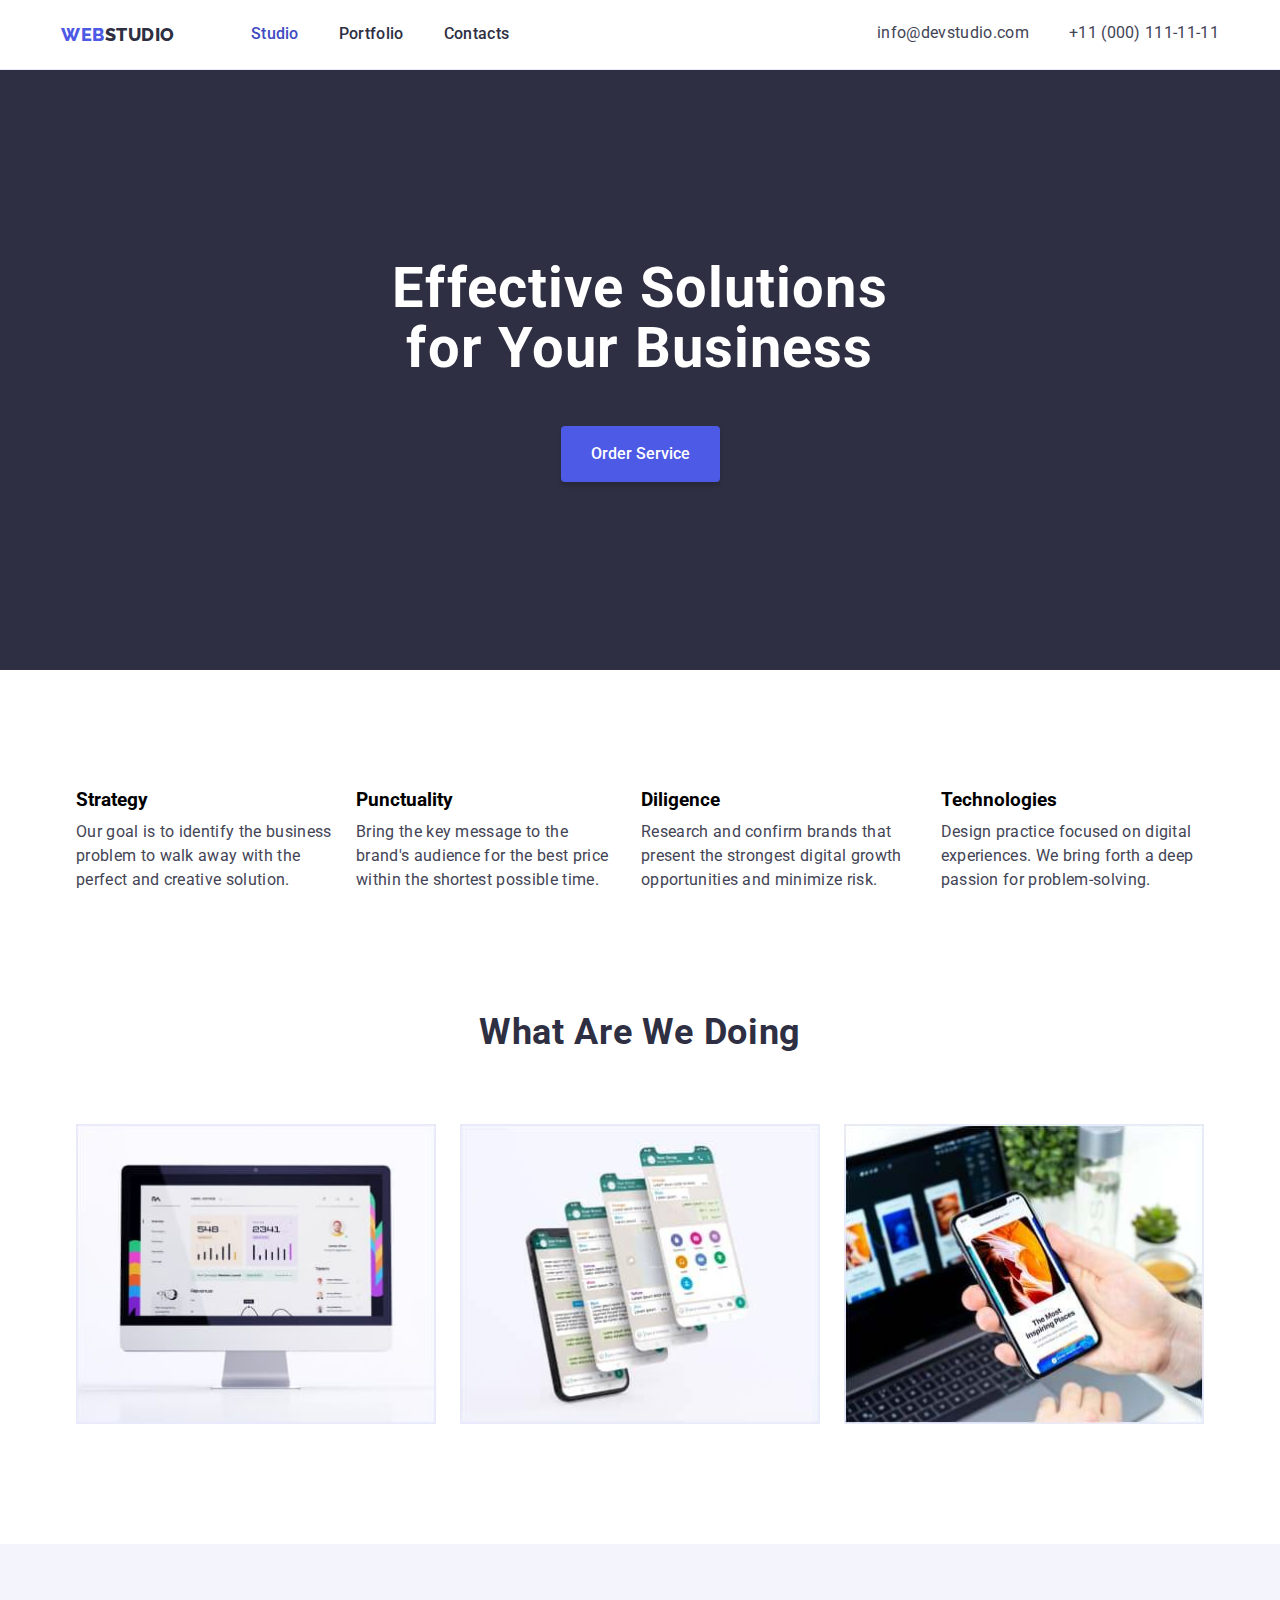
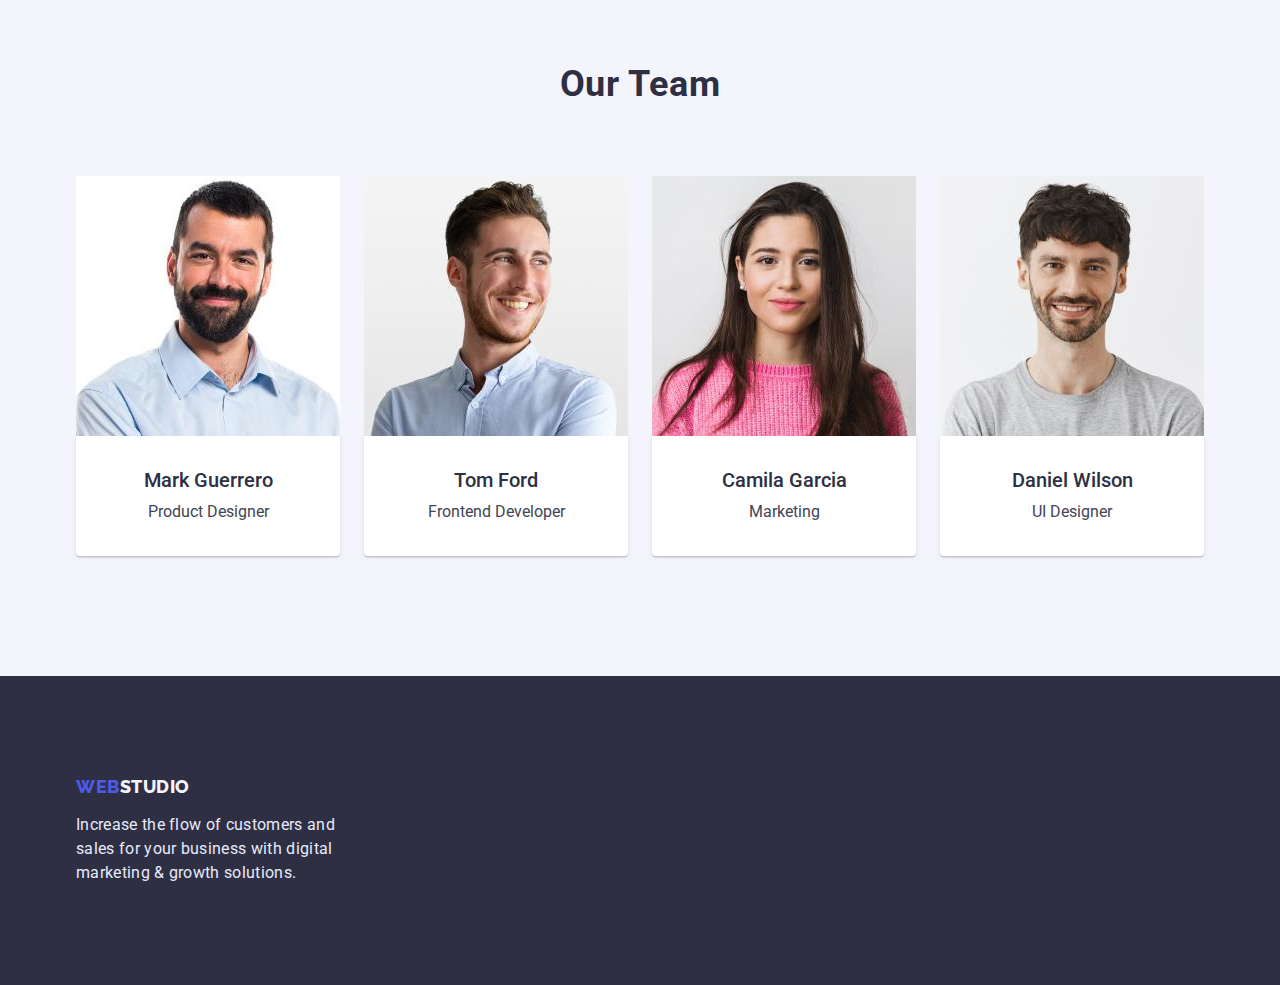
==== commit 2cf44801: "changes+14.02" ====
--- a/index.html
+++ b/index.html
@@ -109,29 +109,31 @@
         <h2>Our Team</h2>
         <ul class="team-members-list">
           <li>
+            <img src="./images/teammemb2.jpg" alt="Mark Guerrero" width="264" />
             <div class="member">
-              <img src="./images/teammemb2.jpg" alt="Mark Guerrero" width="264" />
               <h3 class="member-name">Mark Guerrero</h3>
               <p class="member-job">Product Designer</p>
             </div>
           </li>
           <li>
+            <img src="./images/teammemb1.jpg" alt="Tom Ford" width="264" />
             <div class="member">
-              <img src="./images/teammemb1.jpg" alt="Tom Ford" width="264" />
               <h3 class="member-name">Tom Ford</h3>
               <p class="member-job">Frontend Developer</p>
             </div>
           </li>
           <li>
+            <img src="./images/teammemb.jpg" alt="Camila Garcia" width="264" />
             <div class="member">
-              <img src="./images/teammemb.jpg" alt="Camila Garcia" width="264" />
+
               <h3 class="member-name">Camila Garcia</h3>
               <p class="member-job">Marketing</p>
             </div>
           </li>
           <li>
+            <img src="./images/teammeb3.jpg" alt="Daniel Wilson" width="264" />
             <div class="member">
-              <img src="./images/teammeb3.jpg" alt="Daniel Wilson" width="264" />
+
               <h3 class="member-name">Daniel Wilson</h3>
               <p class="member-job">UI Designer</p>
             </div>
--- a/css/styles.css
+++ b/css/styles.css
@@ -25,6 +25,15 @@
   display: block;
   max-width: 100%;
   height: auto;
+}
+p,
+h1,
+h2,
+h3,
+h4,
+h5,
+h6 {
+  margin: 0;
 }
 /*header*/
 .container {
@@ -195,7 +204,9 @@
   text-transform: capitalize;
   color: var(--dark);
 }
-
+.adv-headings {
+  margin-bottom: 8px;
+}
 .avd-inf {
   font-size: 16px;
   line-height: 24px;
@@ -238,7 +249,7 @@
   flex-wrap: wrap;
 }
 .member {
-  padding-bottom: 32px;
+  padding: 32px 0;
   text-align: center;
   background: white;
   box-shadow: 0px 1px 6px rgba(46, 47, 66, 0.08),
@@ -250,6 +261,7 @@
   font-size: 20px;
   line-height: 24px;
   color: var(--dark);
+  margin-bottom: 8px;
 }
 .member-job {
   font-size: 16px;
@@ -258,7 +270,7 @@
 }
 /*footer*/
 footer {
-  height: 310px;
+  padding: 100px 0;
   background: var(--dark);
   align-items: center;
   display: flex;
@@ -269,6 +281,7 @@
   line-height: 24px;
   letter-spacing: 0.02em;
   color: var(--accent);
+  margin-top: 16px;
 }
 /*PORTFOLIO*/
 .panel-buttons {
@@ -324,6 +337,7 @@
   line-height: 24px;
   letter-spacing: 0.02em;
   color: var(--dark);
+  margin-bottom: 8px;
 }
 .work-item-sphere {
   font-size: 16px;
